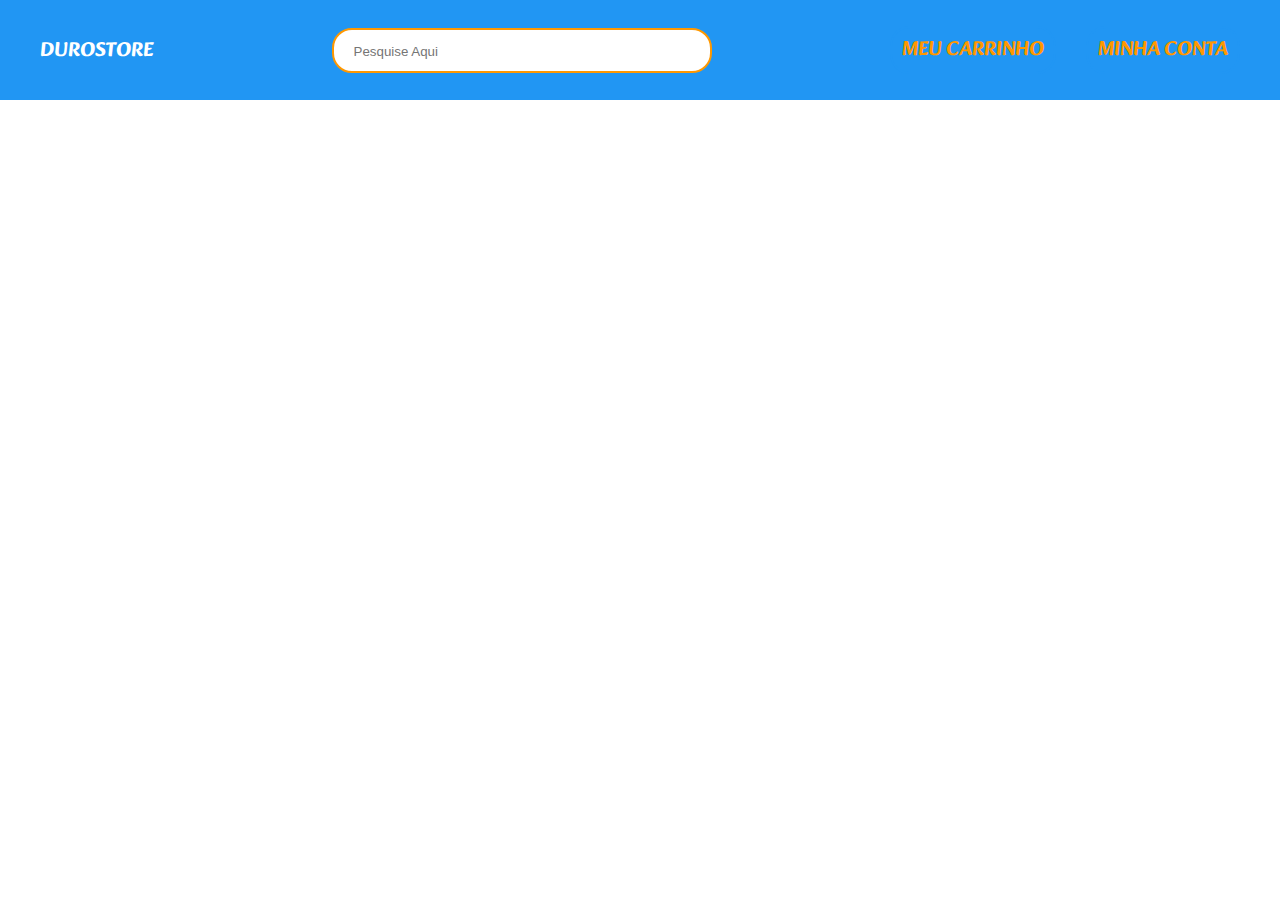
==== index.html @ 2f1b7350 "feat : cabeçalho pronto" ====
<!DOCTYPE html>
<html lang="pt-br">
  <head>
    <meta charset="UTF-8" />
    <meta http-equiv="X-UA-Compatible" content="IE=edge" />
    <meta name="viewport" content="width=device-width, initial-scale=1.0" />
    <title>Site de Bebidas</title>
    <link rel="stylesheet" href="./assets/css/style-home.css" />
    <link rel="stylesheet" href="reset.css" />
    <link rel="preconnect" href="https://fonts.googleapis.com" />
    <link rel="preconnect" href="https://fonts.gstatic.com" crossorigin />
    <link
      href="https://fonts.googleapis.com/css2?family=Alkatra&display=swap"
      rel="stylesheet"
    />
  </head>
  <body>
    <header>
      <nav class="navegacao-top">
        <h1 class="titulo"><a href="index.html">DuroStore</a></h1>

        <div class="pesquisa-itens-cab">
          <form action="">
            <input
              type="search"
              placeholder="Pesquise Aqui"
              id="pesquisar"
              class="pesquisar-input"
            />
            <label for="pesquisar" class="pesquisar-label"></label>
          </form>
        </div>
        <div class="icone-itens-cab">
          <a href="#">Meu Carrinho</a>
          <a href="#">Minha Conta</a>
        </div>
      </nav>
    </header>

    <main>
      <nav class="nav-categoriras"></nav>
    </main>
  </body>
</html>
---- assets/css/style-home.css ----
* {
  box-sizing: border-box;
  margin: 0;
  --azul: #2196f3;
  --laranja: #ff9800;
  --amarelo-escuro: #bfb304;
  --cinza: #a6a6a6;
  --preto: #0d0d0d;
}
body {
  position: relative;
  width: 100%;
  height: 100vh;
  overflow: auto;
  font-size: 14px;
  color: white;
  box-sizing: border-box;
  text-align: center;
}
/* Cabeçalho */
.navegacao-top {
  font-family: "Alkatra", cursive;
  background-color: var(--azul);
  height: 100px;
  width: 100%;
  display: flex;
  flex-direction: row;
  justify-content: space-between;
  align-items: center;
  padding: 10px 20px;
}
.titulo {
  cursor: pointer;
  font-size: 1.5rem;
}
.titulo a:hover {
  cursor: pointer;
  font-size: 1.6rem;
  transform: scaleX(1.2);
  transition: 0.5s all;
}
.icone-itens-cab a:hover {
  cursor: pointer;
  transition: 1s all;
  background: white;
  color: var(--preto);
  border-color: var(--laranja);
}
.navegacao-top a {
  text-decoration: none;
  text-transform: uppercase;
  font-weight: bold;
  color: white;
  font-size: 1.25rem;
}
.pesquisar-input {
  width: 100%;
  max-width: 380px;
  height: 45px;
  border: 2px solid var(--laranja);
  background-color: white;
  padding: 10px 20px 7px;
  border-radius: 20px;
  margin-top: 10px;
  margin-bottom: 10px;
}
.pesquisa-itens-cab {
  display: none;
}
@media (min-width: 768px) {
  .navegacao-top {
    padding: 20px 40px;
  }
  .icone-itens-cab {
    gap: 20px;
  }
  .pesquisar-input {
    margin-top: 0;
    margin-bottom: 0;
    width: 500px;
  }
}
@media (min-width: 1000px) {
  .pesquisa-itens-cab {
    display: block;
  }
}
.icone-itens-cab {
  display: flex;
  flex-direction: row;
  justify-content: space-between;
  align-items: center;
  gap: 30px;
}
.icone-itens-cab a {
  border: 2px solid var(--azul);
  background-color: var(--azul);
  border-radius: 20px;
  padding: 5px 10px;
  color: var(--laranja);
}
/* Aba de navegação */
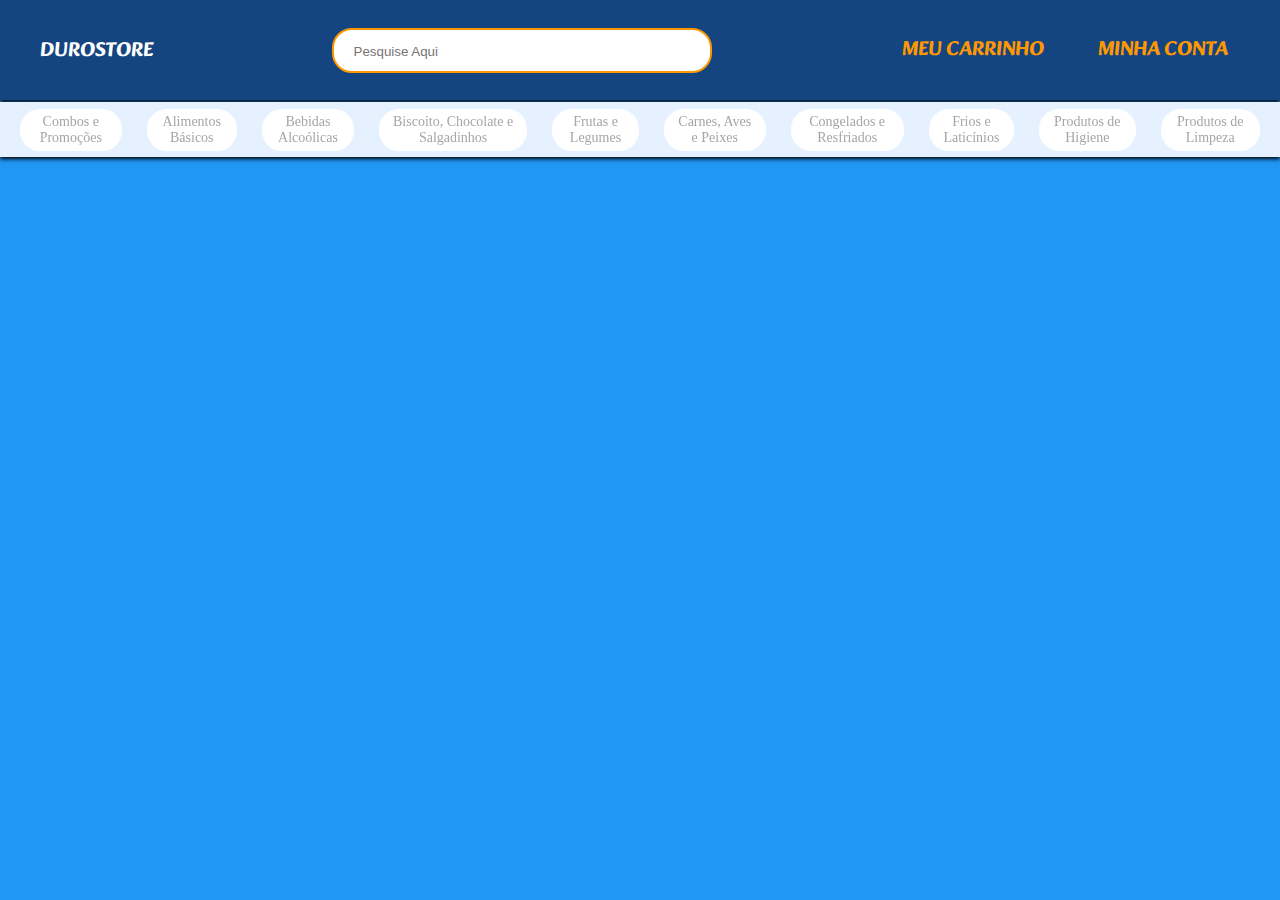
==== commit c302783a: "feat : navegação superior pronta" ====
--- a/index.html
+++ b/index.html
@@ -4,7 +4,7 @@
     <meta charset="UTF-8" />
     <meta http-equiv="X-UA-Compatible" content="IE=edge" />
     <meta name="viewport" content="width=device-width, initial-scale=1.0" />
-    <title>Site de Bebidas</title>
+    <title>Duro Store</title>
     <link rel="stylesheet" href="./assets/css/style-home.css" />
     <link rel="stylesheet" href="reset.css" />
     <link rel="preconnect" href="https://fonts.googleapis.com" />
@@ -38,7 +38,18 @@
     </header>
 
     <main>
-      <nav class="nav-categoriras"></nav>
+      <section class="secao-superior-rolagem">
+        <a class="item-rolagem" href="">Combos e Promoções</a>
+        <a class="item-rolagem" href="">Alimentos Básicos</a>
+        <a class="item-rolagem" href="">Bebidas Alcoólicas</a>
+        <a class="item-rolagem" href="">Biscoito, Chocolate e Salgadinhos</a>
+        <a class="item-rolagem" href="">Frutas e Legumes</a>
+        <a class="item-rolagem" href="">Carnes, Aves e Peixes</a>
+        <a class="item-rolagem" href="">Congelados e Resfriados</a>
+        <a class="item-rolagem" href="">Frios e Laticínios</a>
+        <a class="item-rolagem" href="">Produtos de Higiene</a>
+        <a class="item-rolagem" href="">Produtos de Limpeza</a>
+      </section>
     </main>
   </body>
 </html>
--- a/assets/css/style-home.css
+++ b/assets/css/style-home.css
@@ -1,6 +1,8 @@
 * {
   box-sizing: border-box;
   margin: 0;
+  --azul-escuro: #154580;
+  --azul-claro: #e5f1ff;
   --azul: #2196f3;
   --laranja: #ff9800;
   --amarelo-escuro: #bfb304;
@@ -16,11 +18,12 @@
   color: white;
   box-sizing: border-box;
   text-align: center;
+  background-color: var(--azul);
 }
 /* Cabeçalho */
 .navegacao-top {
   font-family: "Alkatra", cursive;
-  background-color: var(--azul);
+  background-color: var(--azul-escuro);
   height: 100px;
   width: 100%;
   display: flex;
@@ -28,6 +31,7 @@
   justify-content: space-between;
   align-items: center;
   padding: 10px 20px;
+  box-shadow: 0 2px 4px black;
 }
 .titulo {
   cursor: pointer;
@@ -93,12 +97,60 @@
   gap: 30px;
 }
 .icone-itens-cab a {
-  border: 2px solid var(--azul);
-  background-color: var(--azul);
+  border: 2px solid var(--azul-escuro);
+  background-color: var(--azul-escuro);
   border-radius: 20px;
   padding: 5px 10px;
   color: var(--laranja);
 }
 /* Aba de navegação */
 
+.secao-superior-rolagem {
+  height: 55px;
+  display: flex;
+  flex-direction: row;
+  justify-content: space-between;
+  align-items: center;
+  background-color: var(--azul-claro);
+  padding: 0 20px;
+  position: fixed;
+  right: 0;
+  left: 0;
+  gap: 25px;
+  box-shadow: 0 2px 4px black;
+  margin-top:2px;
+}
 
+.item-rolagem {
+  border: none;
+  background-color: white;
+  border-radius: 20px;
+  padding: 5px 10px;
+  color: var(--cinza);
+  text-decoration: none;
+  transition: all 0.2s ease-in-out;
+}
+
+.item-rolagem:hover {
+  transform: translateY(-2px);
+  box-shadow: 0 2px 4px rgba(0, 0, 0, 0.1);
+}
+
+.item-rolagem a {
+  font-weight: bold;
+  font-size: 12px;
+  text-transform: uppercase;
+  color: var(--cinza-escuro);
+}
+
+@media (max-width: 768px) {
+  .secao-superior-rolagem {
+    flex-direction: column;
+    height: auto;
+    padding: 10px;
+  }
+
+  .item-rolagem {
+    margin: 5px 0;
+  }
+}
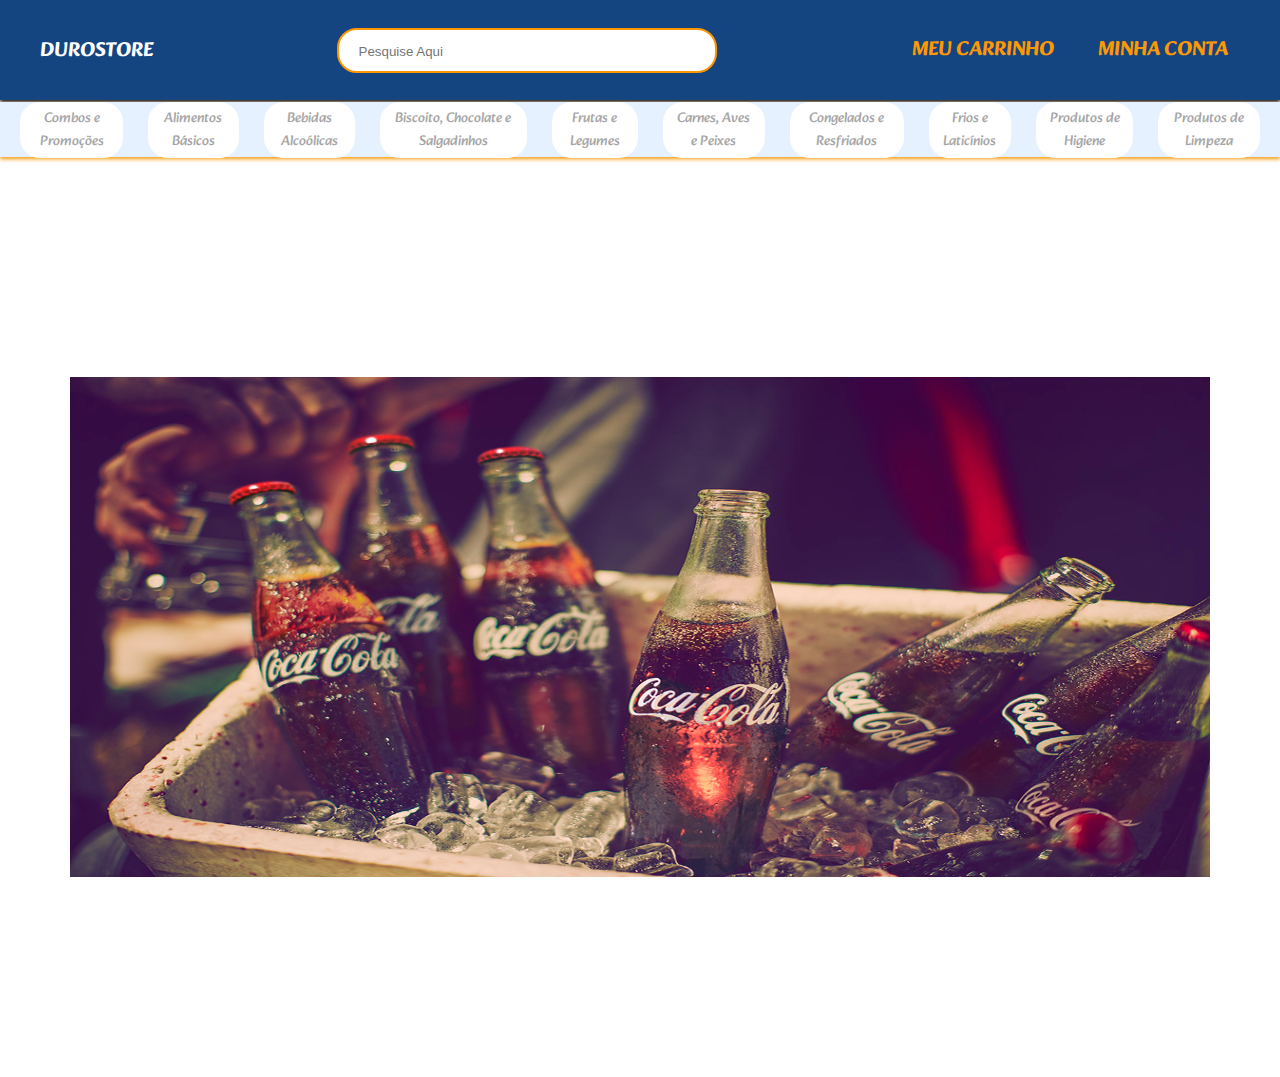
==== commit d5c88b6a: "feat :tentativa de criar a parte principal" ====
--- a/index.html
+++ b/index.html
@@ -37,19 +37,20 @@
       </nav>
     </header>
 
+    <section class="secao-superior-rolagem">
+      <a class="item-rolagem" href="">Combos e Promoções</a>
+      <a class="item-rolagem" href="">Alimentos Básicos</a>
+      <a class="item-rolagem" href="">Bebidas Alcoólicas</a>
+      <a class="item-rolagem" href="">Biscoito, Chocolate e Salgadinhos</a>
+      <a class="item-rolagem" href="">Frutas e Legumes</a>
+      <a class="item-rolagem" href="">Carnes, Aves e Peixes</a>
+      <a class="item-rolagem" href="">Congelados e Resfriados</a>
+      <a class="item-rolagem" href="">Frios e Laticínios</a>
+      <a class="item-rolagem" href="">Produtos de Higiene</a>
+      <a class="item-rolagem" href="">Produtos de Limpeza</a>
+    </section>
     <main>
-      <section class="secao-superior-rolagem">
-        <a class="item-rolagem" href="">Combos e Promoções</a>
-        <a class="item-rolagem" href="">Alimentos Básicos</a>
-        <a class="item-rolagem" href="">Bebidas Alcoólicas</a>
-        <a class="item-rolagem" href="">Biscoito, Chocolate e Salgadinhos</a>
-        <a class="item-rolagem" href="">Frutas e Legumes</a>
-        <a class="item-rolagem" href="">Carnes, Aves e Peixes</a>
-        <a class="item-rolagem" href="">Congelados e Resfriados</a>
-        <a class="item-rolagem" href="">Frios e Laticínios</a>
-        <a class="item-rolagem" href="">Produtos de Higiene</a>
-        <a class="item-rolagem" href="">Produtos de Limpeza</a>
-      </section>
+      <div class="parte-principal"></div>
     </main>
   </body>
 </html>
--- a/assets/css/style-home.css
+++ b/assets/css/style-home.css
@@ -1,6 +1,9 @@
 * {
   box-sizing: border-box;
   margin: 0;
+}
+
+:root {
   --azul-escuro: #154580;
   --azul-claro: #e5f1ff;
   --azul: #2196f3;
@@ -9,6 +12,7 @@
   --cinza: #a6a6a6;
   --preto: #0d0d0d;
 }
+
 body {
   position: relative;
   width: 100%;
@@ -18,8 +22,8 @@
   color: white;
   box-sizing: border-box;
   text-align: center;
-  background-color: var(--azul);
 }
+
 /* Cabeçalho */
 .navegacao-top {
   font-family: "Alkatra", cursive;
@@ -33,23 +37,7 @@
   padding: 10px 20px;
   box-shadow: 0 2px 4px black;
 }
-.titulo {
-  cursor: pointer;
-  font-size: 1.5rem;
-}
-.titulo a:hover {
-  cursor: pointer;
-  font-size: 1.6rem;
-  transform: scaleX(1.2);
-  transition: 0.5s all;
-}
-.icone-itens-cab a:hover {
-  cursor: pointer;
-  transition: 1s all;
-  background: white;
-  color: var(--preto);
-  border-color: var(--laranja);
-}
+
 .navegacao-top a {
   text-decoration: none;
   text-transform: uppercase;
@@ -57,6 +45,43 @@
   color: white;
   font-size: 1.25rem;
 }
+
+.titulo {
+  cursor: pointer;
+  font-size: 1.5rem;
+}
+
+.titulo a:hover {
+  cursor: pointer;
+  font-size: 1.6rem;
+  transform: scaleX(1.2);
+  transition: 0.5s all;
+}
+
+.icone-itens-cab {
+  display: flex;
+  flex-direction: row;
+  justify-content: space-between;
+  align-items: center;
+  gap: 30px;
+}
+
+.icone-itens-cab a {
+  border: 2px solid var(--azul-escuro);
+  background-color: var(--azul-escuro);
+  border-radius: 20px;
+  padding: 5px 10px;
+  color: var(--laranja);
+  transition: 1s all;
+}
+
+.icone-itens-cab a:hover {
+  cursor: pointer;
+  background: white;
+  color: var(--preto);
+  border-color: var(--laranja);
+}
+
 .pesquisar-input {
   width: 100%;
   max-width: 380px;
@@ -68,44 +93,37 @@
   margin-top: 10px;
   margin-bottom: 10px;
 }
+
 .pesquisa-itens-cab {
   display: none;
 }
+
 @media (min-width: 768px) {
   .navegacao-top {
     padding: 20px 40px;
   }
+
   .icone-itens-cab {
     gap: 20px;
   }
+
   .pesquisar-input {
     margin-top: 0;
     margin-bottom: 0;
     width: 500px;
   }
 }
+
 @media (min-width: 1000px) {
   .pesquisa-itens-cab {
     display: block;
   }
 }
-.icone-itens-cab {
-  display: flex;
-  flex-direction: row;
-  justify-content: space-between;
-  align-items: center;
-  gap: 30px;
-}
-.icone-itens-cab a {
-  border: 2px solid var(--azul-escuro);
-  background-color: var(--azul-escuro);
-  border-radius: 20px;
-  padding: 5px 10px;
-  color: var(--laranja);
-}
+
 /* Aba de navegação */
 
 .secao-superior-rolagem {
+  font-family: "Alkatra", cursive;
   height: 55px;
   display: flex;
   flex-direction: row;
@@ -113,12 +131,12 @@
   align-items: center;
   background-color: var(--azul-claro);
   padding: 0 20px;
-  position: fixed;
+  position: relative;
   right: 0;
   left: 0;
   gap: 25px;
-  box-shadow: 0 2px 4px black;
-  margin-top:2px;
+  box-shadow: 0 2px 4px var(--laranja);
+  margin-top: 2px;
 }
 
 .item-rolagem {
@@ -133,7 +151,7 @@
 
 .item-rolagem:hover {
   transform: translateY(-2px);
-  box-shadow: 0 2px 4px rgba(0, 0, 0, 0.1);
+  box-shadow: 0 2px 4px var(--laranja);
 }
 
 .item-rolagem a {
@@ -154,3 +172,18 @@
     margin: 5px 0;
   }
 }
+
+/* Parte Principal */
+
+main .parte-principal {
+  background-image: url(../img/fotor_2023-3-31_3_27_6.jpg);
+  background-repeat: no-repeat;
+  background-position: center;
+  margin-top: 20px;
+  display: flex;
+  flex-direction: column;
+  position: relative;
+  width: 100%;
+  height: 100vh;
+  overflow: auto;
+}
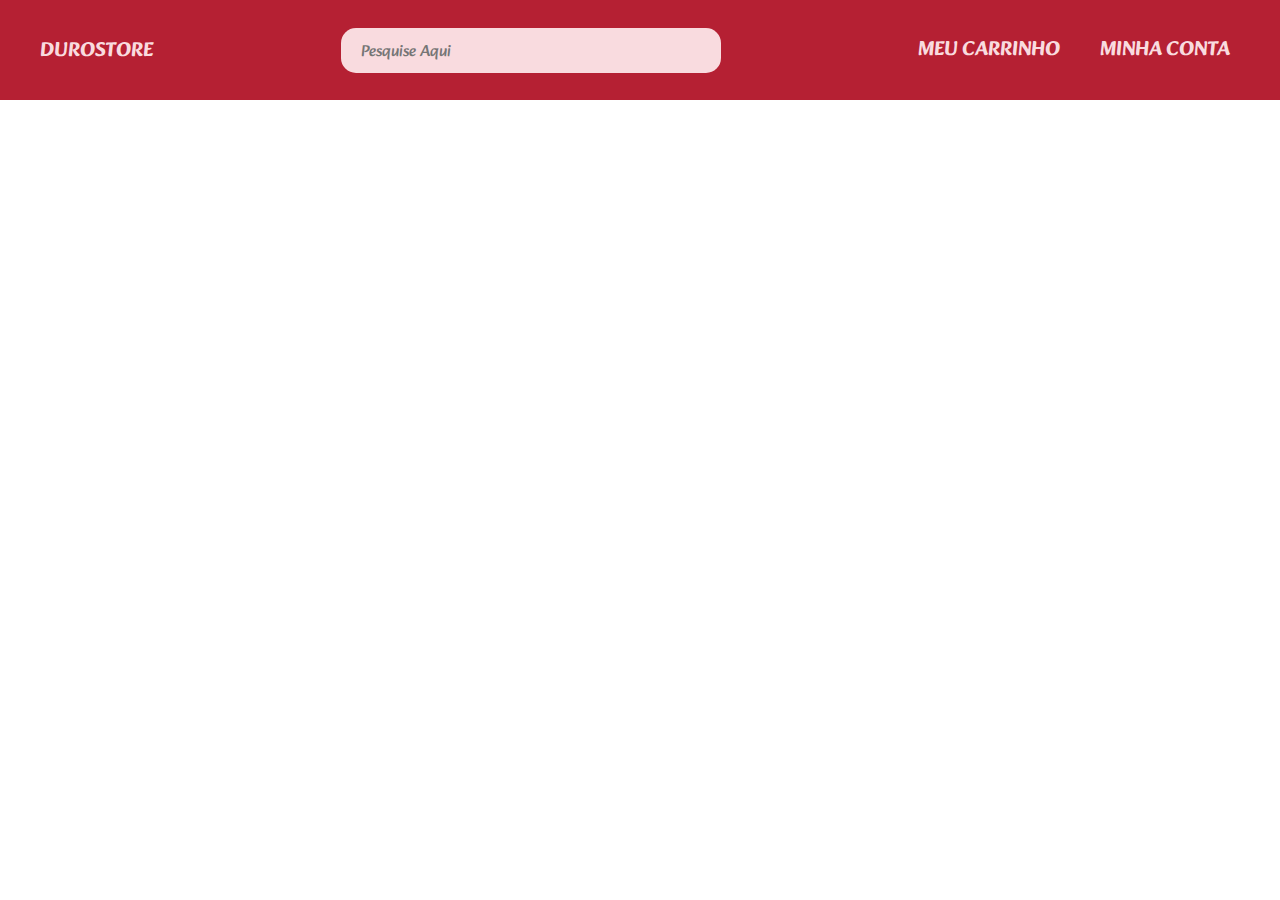
==== commit 04f027e8: "feat : mudança de harmonização no header" ====
--- a/index.html
+++ b/index.html
@@ -6,7 +6,7 @@
     <meta name="viewport" content="width=device-width, initial-scale=1.0" />
     <title>Duro Store</title>
     <link rel="stylesheet" href="./assets/css/style-home.css" />
-    <link rel="stylesheet" href="reset.css" />
+    <link rel="stylesheet" href="./assets/css/reset.css" />
     <link rel="preconnect" href="https://fonts.googleapis.com" />
     <link rel="preconnect" href="https://fonts.gstatic.com" crossorigin />
     <link
@@ -49,8 +49,11 @@
       <a class="item-rolagem" href="">Produtos de Higiene</a>
       <a class="item-rolagem" href="">Produtos de Limpeza</a>
     </section>
-    <main>
-      <div class="parte-principal"></div>
+    <main class="container-principal">
+      <div class="parte-principal">
+        <h1>Izar</h1>
+      </div>
+      <div class="parte-secundaria"></div>
     </main>
   </body>
 </html>
--- a/assets/css/style-home.css
+++ b/assets/css/style-home.css
@@ -4,15 +4,25 @@
 }
 
 :root {
-  --azul-escuro: #154580;
-  --azul-claro: #e5f1ff;
-  --azul: #2196f3;
-  --laranja: #ff9800;
-  --amarelo-escuro: #bfb304;
-  --cinza: #a6a6a6;
-  --preto: #0d0d0d;
-}
-
+  --vermelho-50: #f9dbdf;
+  --vermelho-100: #ec939e;
+  --vermelho-300: #df4a5e;
+  --vermelho-500: #b52033;
+  --vermelho-700: #6c131f;
+  --vermelho-900: #24060a;
+  --verde-50: #d6fef3;
+  --verde-100: #83fcdc;
+  --verde-300: #30f9c5;
+  --verde-500: #06cf9b;
+  --verde-700: #037c5d;
+  --verde-900: #01291f;
+  --preto-50: #eaeaea;
+  --preto-100: #bfbfbf;
+  --preto-300: #959595;
+  --preto-500: #6a6a6a;
+  --preto-700: #404040;
+  --preto-900: #151515;
+}
 body {
   position: relative;
   width: 100%;
@@ -27,7 +37,7 @@
 /* Cabeçalho */
 .navegacao-top {
   font-family: "Alkatra", cursive;
-  background-color: var(--azul-escuro);
+  background-color: var(--vermelho-500);
   height: 100px;
   width: 100%;
   display: flex;
@@ -35,14 +45,13 @@
   justify-content: space-between;
   align-items: center;
   padding: 10px 20px;
-  box-shadow: 0 2px 4px black;
 }
 
 .navegacao-top a {
   text-decoration: none;
   text-transform: uppercase;
   font-weight: bold;
-  color: white;
+  color: var(--vermelho-50);
   font-size: 1.25rem;
 }
 
@@ -67,31 +76,29 @@
 }
 
 .icone-itens-cab a {
-  border: 2px solid var(--azul-escuro);
-  background-color: var(--azul-escuro);
-  border-radius: 20px;
   padding: 5px 10px;
-  color: var(--laranja);
-  transition: 1s all;
+  color: var(--vermelho-50);
 }
 
 .icone-itens-cab a:hover {
   cursor: pointer;
-  background: white;
+  background: var(--vermelho-700);
   color: var(--preto);
-  border-color: var(--laranja);
+  border-radius: 6px;
+  padding: 10px 20px;
 }
 
 .pesquisar-input {
   width: 100%;
   max-width: 380px;
   height: 45px;
-  border: 2px solid var(--laranja);
-  background-color: white;
+  color: var(--vermelho-900);
+  background-color: var(--vermelho-50);
   padding: 10px 20px 7px;
-  border-radius: 20px;
+  border-radius: 15px;
   margin-top: 10px;
   margin-bottom: 10px;
+  outline: none;
 }
 
 .pesquisa-itens-cab {
@@ -174,16 +181,20 @@
 }
 
 /* Parte Principal */
-
-main .parte-principal {
-  background-image: url(../img/fotor_2023-3-31_3_27_6.jpg);
+.container-principal {
+  width: 100%;
+  display: flex;
+  flex-direction: column;
+  padding: 30px auto;
+}
+.parte-principal {
+}
+
+.parte-principal::before {
+  content: "";
+  display: block;
+  background: ;
   background-repeat: no-repeat;
-  background-position: center;
-  margin-top: 20px;
-  display: flex;
-  flex-direction: column;
-  position: relative;
-  width: 100%;
-  height: 100vh;
-  overflow: auto;
-}
+  background-size: cover;
+  height: 600px;
+}
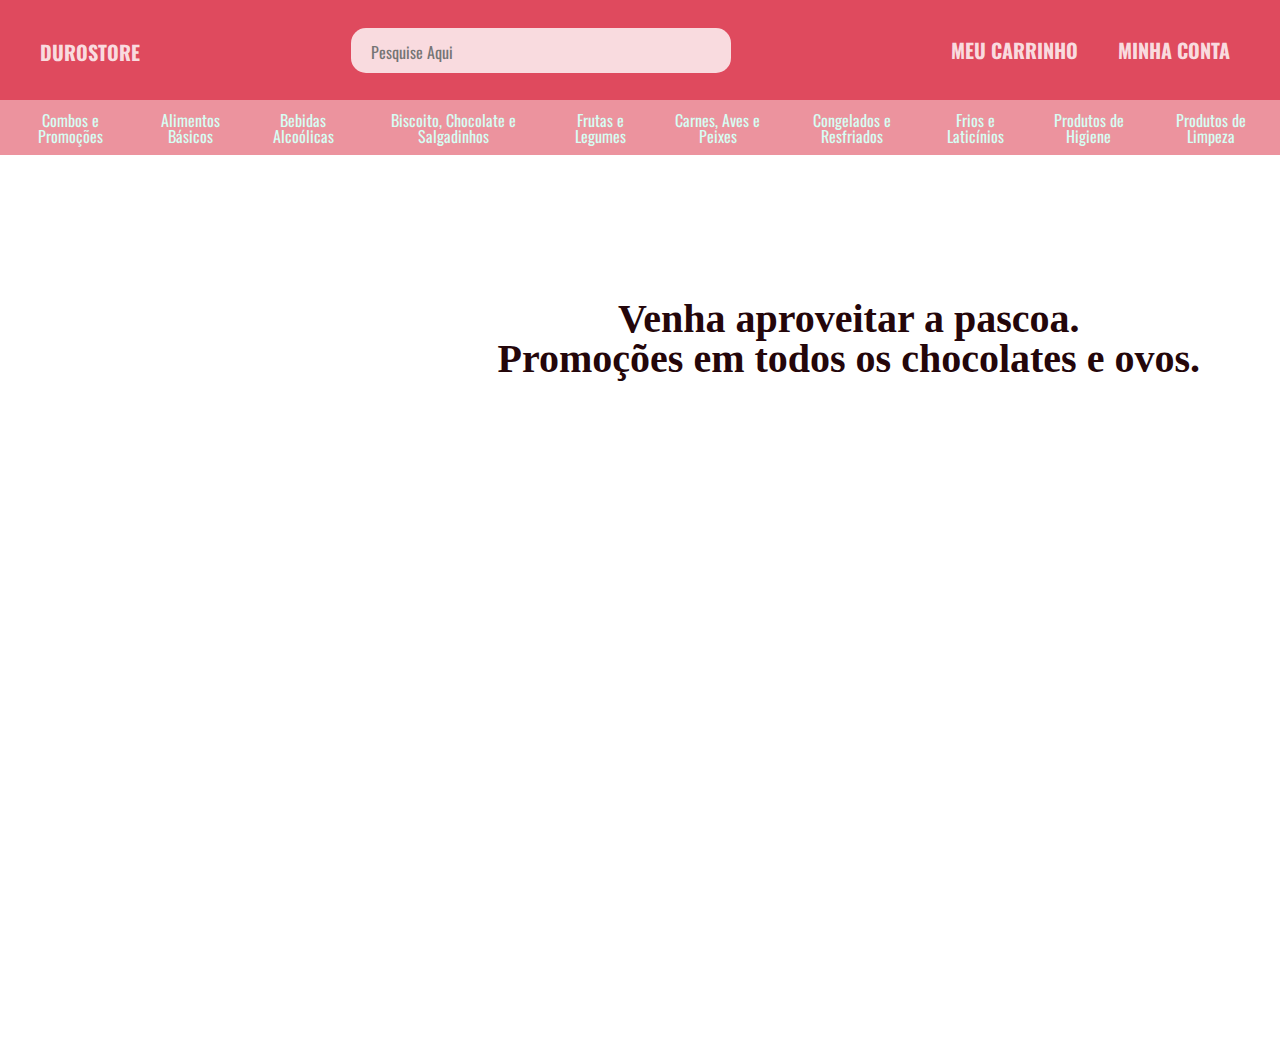
==== commit f495d4dc: "feat: main iniciado" ====
--- a/index.html
+++ b/index.html
@@ -11,6 +11,12 @@
     <link rel="preconnect" href="https://fonts.gstatic.com" crossorigin />
     <link
       href="https://fonts.googleapis.com/css2?family=Alkatra&display=swap"
+      rel="stylesheet"
+    />
+    <link rel="preconnect" href="https://fonts.googleapis.com" />
+    <link rel="preconnect" href="https://fonts.gstatic.com" crossorigin />
+    <link
+      href="https://fonts.googleapis.com/css2?family=Oswald:wght@300&display=swap"
       rel="stylesheet"
     />
   </head>
@@ -51,7 +57,10 @@
     </section>
     <main class="container-principal">
       <div class="parte-principal">
-        <h1>Izar</h1>
+        <div class="texto-convite">
+          <h2>Venha aproveitar a pascoa.</h2>
+          <p>Promoções em todos os chocolates e ovos.</p>
+        </div>
       </div>
       <div class="parte-secundaria"></div>
     </main>
--- a/assets/css/style-home.css
+++ b/assets/css/style-home.css
@@ -36,8 +36,8 @@
 
 /* Cabeçalho */
 .navegacao-top {
-  font-family: "Alkatra", cursive;
-  background-color: var(--vermelho-500);
+  font-family: 'Oswald', sans-serif;
+  background-color: var(--vermelho-300);
   height: 100px;
   width: 100%;
   display: flex;
@@ -63,7 +63,7 @@
 .titulo a:hover {
   cursor: pointer;
   font-size: 1.6rem;
-  transform: scaleX(1.2);
+  transform: scale(1.1);
   transition: 0.5s all;
 }
 
@@ -85,7 +85,8 @@
   background: var(--vermelho-700);
   color: var(--preto);
   border-radius: 6px;
-  padding: 10px 20px;
+  transform: translateY(-2px);
+  box-shadow: 0 2px 4px var(--laranja);
 }
 
 .pesquisar-input {
@@ -130,28 +131,24 @@
 /* Aba de navegação */
 
 .secao-superior-rolagem {
-  font-family: "Alkatra", cursive;
+  font-family: 'Oswald', sans-serif;
   height: 55px;
   display: flex;
   flex-direction: row;
   justify-content: space-between;
   align-items: center;
-  background-color: var(--azul-claro);
+  background-color: var(--vermelho-100);
   padding: 0 20px;
   position: relative;
   right: 0;
   left: 0;
   gap: 25px;
-  box-shadow: 0 2px 4px var(--laranja);
-  margin-top: 2px;
 }
 
 .item-rolagem {
   border: none;
-  background-color: white;
   border-radius: 20px;
-  padding: 5px 10px;
-  color: var(--cinza);
+  color: var(--verde-50);
   text-decoration: none;
   transition: all 0.2s ease-in-out;
 }
@@ -183,18 +180,31 @@
 /* Parte Principal */
 .container-principal {
   width: 100%;
+  height: 100%;
   display: flex;
   flex-direction: column;
   padding: 30px auto;
 }
+.texto-convite {
+  color: #01291f;
+  position: absolute;
+  top: 9rem;
+  right: 5rem;
+  font-weight: bold;
+  font-size: 2.5rem;
+  color: var(--vermelho-900);
+}
 .parte-principal {
-}
-
+  position: relative;
+  height: 100%;
+  object-fit: cover;
+  
+}
 .parte-principal::before {
   content: "";
   display: block;
-  background: ;
+  background: url("../img/barra-de-chocolate-ovos-de-pascoa-e-doces-de-gema-no-fundo-rosa.jpg");
   background-repeat: no-repeat;
   background-size: cover;
-  height: 600px;
-}
+  height: 100%;
+}
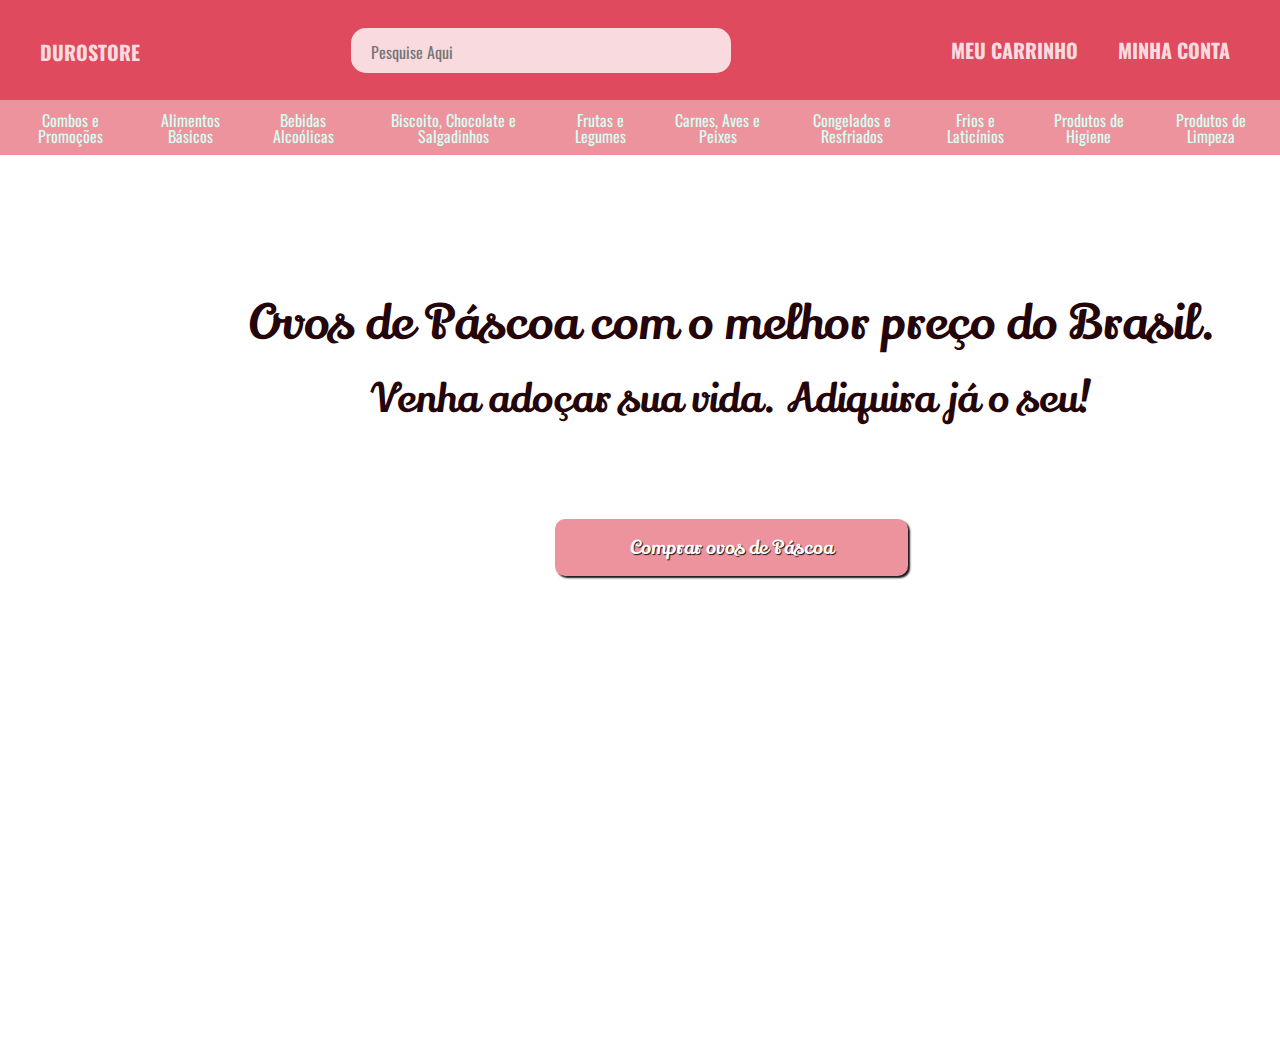
==== commit a83c04a8: "feat : html e css finalizado" ====
--- a/index.html
+++ b/index.html
@@ -19,6 +19,9 @@
       href="https://fonts.googleapis.com/css2?family=Oswald:wght@300&display=swap"
       rel="stylesheet"
     />
+    <link rel="preconnect" href="https://fonts.googleapis.com">
+<link rel="preconnect" href="https://fonts.gstatic.com" crossorigin>
+<link href="https://fonts.googleapis.com/css2?family=Lily+Script+One&display=swap" rel="stylesheet">
   </head>
   <body>
     <header>
@@ -32,6 +35,7 @@
               placeholder="Pesquise Aqui"
               id="pesquisar"
               class="pesquisar-input"
+              autocomplete="off"
             />
             <label for="pesquisar" class="pesquisar-label"></label>
           </form>
@@ -58,11 +62,11 @@
     <main class="container-principal">
       <div class="parte-principal">
         <div class="texto-convite">
-          <h2>Venha aproveitar a pascoa.</h2>
-          <p>Promoções em todos os chocolates e ovos.</p>
-        </div>
+          <h2>Ovos de Páscoa com o melhor preço do Brasil.<h2>
+          <p>Venha adoçar sua vida. Adiquira já o seu!</p>
+          <button class="btn-comprar">Comprar ovos de Páscoa</button>
+          </div>
       </div>
-      <div class="parte-secundaria"></div>
     </main>
   </body>
 </html>
--- a/assets/css/style-home.css
+++ b/assets/css/style-home.css
@@ -36,7 +36,7 @@
 
 /* Cabeçalho */
 .navegacao-top {
-  font-family: 'Oswald', sans-serif;
+  font-family: "Oswald", sans-serif;
   background-color: var(--vermelho-300);
   height: 100px;
   width: 100%;
@@ -131,7 +131,7 @@
 /* Aba de navegação */
 
 .secao-superior-rolagem {
-  font-family: 'Oswald', sans-serif;
+  font-family: "Oswald", sans-serif;
   height: 55px;
   display: flex;
   flex-direction: row;
@@ -183,23 +183,34 @@
   height: 100%;
   display: flex;
   flex-direction: column;
-  padding: 30px auto;
-}
+  box-sizing: border-box;
+}
+
 .texto-convite {
   color: #01291f;
   position: absolute;
   top: 9rem;
-  right: 5rem;
-  font-weight: bold;
+  right: 5%;
+  color: var(--vermelho-900);
+  font-family: "Lily Script One", cursive;
+  color: var(--vermelho-900);
+}
+
+.texto-convite h2 {
+  font-size: 3rem;
+}
+
+.texto-convite p {
   font-size: 2.5rem;
-  color: var(--vermelho-900);
-}
+  margin-top: 2rem;
+}
+
 .parte-principal {
   position: relative;
   height: 100%;
   object-fit: cover;
-  
-}
+}
+
 .parte-principal::before {
   content: "";
   display: block;
@@ -208,3 +219,66 @@
   background-size: cover;
   height: 100%;
 }
+
+.btn-comprar {
+  background-color: var(--vermelho-100);
+  color: #fff;
+  font-size: 1.2rem;
+  border: none;
+  border-radius: 10px;
+  padding: 15px 75px;
+  box-shadow: 2px 2px 2px var(--preto-900);
+  text-shadow: 1px 1px 1px var(--preto-900);
+  margin-top: 100px;
+  align-self: center;
+}
+
+.btn-comprar:hover {
+  background-color: var(--vermelho-300);
+  color: var(--preto-50);
+  cursor: pointer;
+}
+
+@media (max-width: 768px) {
+  .container-principal {
+    padding: 10px;
+  }
+  .texto-convite {
+    position: static;
+    text-align: center;
+    margin-top: 2rem;
+  }
+  .texto-convite h2 {
+    font-size: 2rem;
+  }
+  .texto-convite p {
+    font-size: 1.5rem;
+  }
+  .parte-principal::before {
+    background-position: center;
+  }
+  .btn-comprar {
+    font-size: 1rem;
+    padding: 8px 16px;
+  }
+}
+
+@media (max-width: 480px) {
+  .texto-convite h2 {
+    font-size: 1.5rem;
+  }
+  .texto-convite p {
+    font-size: 1rem;
+  }
+  .btn-comprar {
+    font-size: 0.8rem;
+    padding: 6px 12px;
+  }
+
+  @media (max-width: 1760px) {
+    .parte-principal::before {
+      background-color: pink;
+      background-image: none;
+    }
+  }
+}
